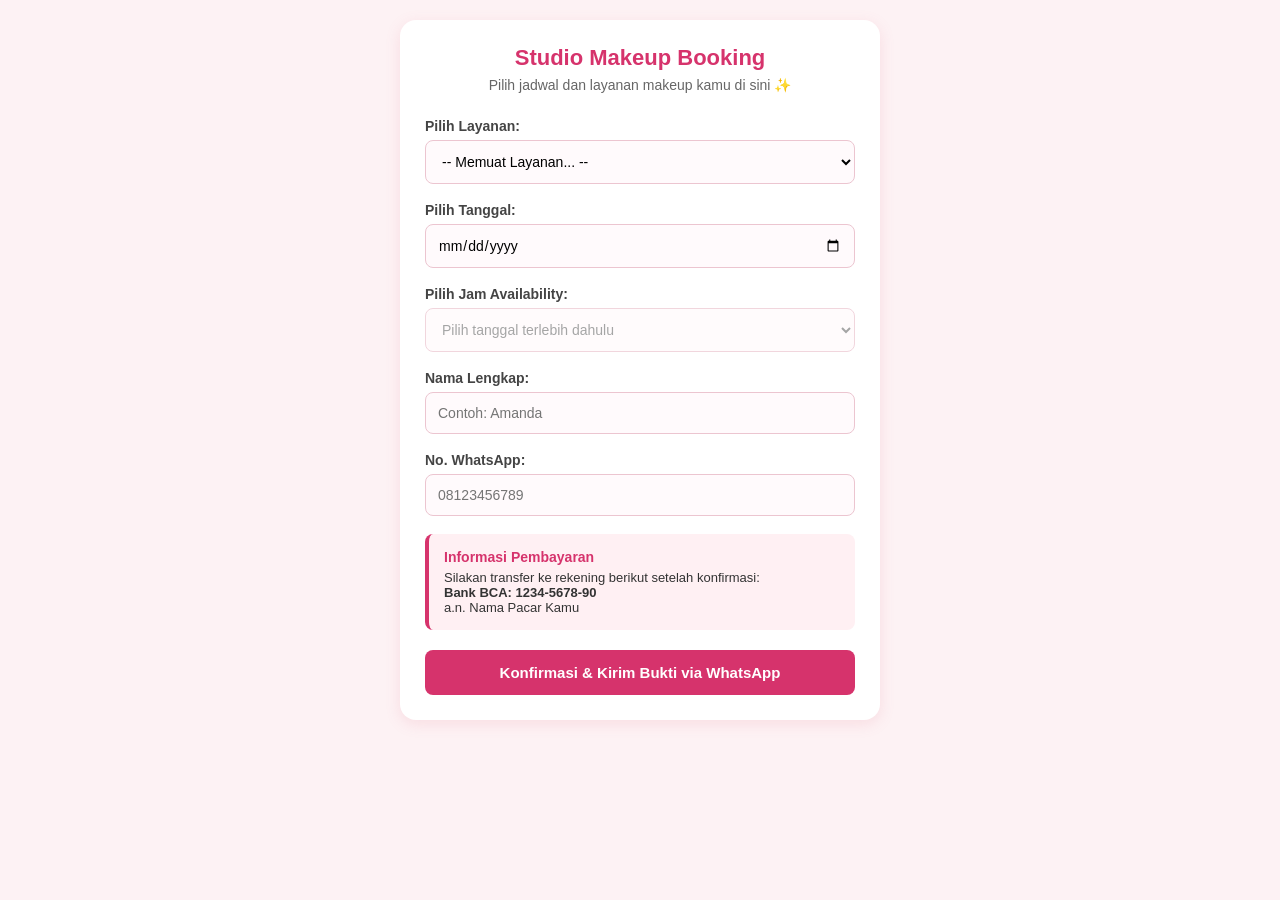
==== index.html @ 507e465f "Add files via upload" ====
<!DOCTYPE html>
<html lang="id">
<head>
  <meta charset="UTF-8">
  <meta name="viewport" content="width=device-width, initial-scale=1.0">
  <title>MUA Appointment Booking</title>
  <link rel="stylesheet" href="style.css">
  <link rel="manifest" href="manifest.json">
</head>
<body>

  <div class="container">
    <header>
      <h1>Studio Makeup Booking</h1>
      <p>Pilih jadwal dan layanan makeup kamu di sini ✨</p>
    </header>

    <form id="bookingForm">
      <!-- 1. Pilih Layanan -->
      <div class="form-group">
        <label for="serviceSelect">Pilih Layanan:</label>
        <select id="serviceSelect" required>
          <option value="">-- Memuat Layanan... --</option>
        </select>
      </div>

      <!-- 2. Pilih Tanggal -->
      <div class="form-group">
        <label for="bookingDate">Pilih Tanggal:</label>
        <input type="date" id="bookingDate" required>
      </div>

      <!-- 3. Pilih Jam -->
      <div class="form-group">
        <label for="timeSlot">Pilih Jam Availability:</label>
        <select id="timeSlot" required disabled>
          <option value="">Pilih tanggal terlebih dahulu</option>
        </select>
      </div>

      <!-- 4. Data Pelanggan -->
      <div class="form-group">
        <label for="clientName">Nama Lengkap:</label>
        <input type="text" id="clientName" placeholder="Contoh: Amanda" required>
      </div>

      <div class="form-group">
        <label for="clientPhone">No. WhatsApp:</label>
        <input type="tel" id="clientPhone" placeholder="08123456789" required>
      </div>

      <!-- Info Pembayaran -->
      <div class="payment-info">
        <h3>Informasi Pembayaran</h3>
        <p>Silakan transfer ke rekening berikut setelah konfirmasi:</p>
        <p><strong>Bank BCA: 1234-5678-90</strong><br>a.n. Nama Pacar Kamu</p>
      </div>

      <button type="submit" id="submitBtn">Konfirmasi & Kirim Bukti via WhatsApp</button>
    </form>
  </div>

  <script src="script.js"></script>
</body>
</html>
---- style.css ----
* {
  box-sizing: border-box;
  font-family: 'Segoe UI', Tahoma, Geneva, Verdana, sans-serif;
  margin: 0;
  padding: 0;
}

body {
  background-color: #fdf2f4;
  color: #333;
  padding: 20px;
}

.container {
  max-width: 480px;
  margin: 0 auto;
  background: #ffffff;
  padding: 25px;
  border-radius: 16px;
  box-shadow: 0 4px 15px rgba(220, 100, 130, 0.15);
}

header {
  text-align: center;
  margin-bottom: 25px;
}

header h1 {
  font-size: 22px;
  color: #d6336c;
  margin-bottom: 6px;
}

header p {
  font-size: 14px;
  color: #666;
}

.form-group {
  margin-bottom: 18px;
}

label {
  display: block;
  font-weight: 600;
  margin-bottom: 6px;
  font-size: 14px;
  color: #444;
}

input, select {
  width: 100%;
  padding: 12px;
  border: 1px solid #ecc5d0;
  border-radius: 8px;
  font-size: 14px;
  background-color: #fffafc;
}

input:focus, select:focus {
  outline: none;
  border-color: #d6336c;
}

.payment-info {
  background-color: #fff0f3;
  padding: 15px;
  border-radius: 8px;
  border-left: 4px solid #d6336c;
  margin-bottom: 20px;
  font-size: 13px;
}

.payment-info h3 {
  color: #d6336c;
  margin-bottom: 5px;
  font-size: 14px;
}

button {
  width: 100%;
  padding: 14px;
  background-color: #d6336c;
  color: white;
  border: none;
  border-radius: 8px;
  font-size: 15px;
  font-weight: bold;
  cursor: pointer;
  transition: background 0.3s;
}

button:hover {
  background-color: #c2255c;
}

button:disabled {
  background-color: #ccc;
  cursor: not-allowed;
}
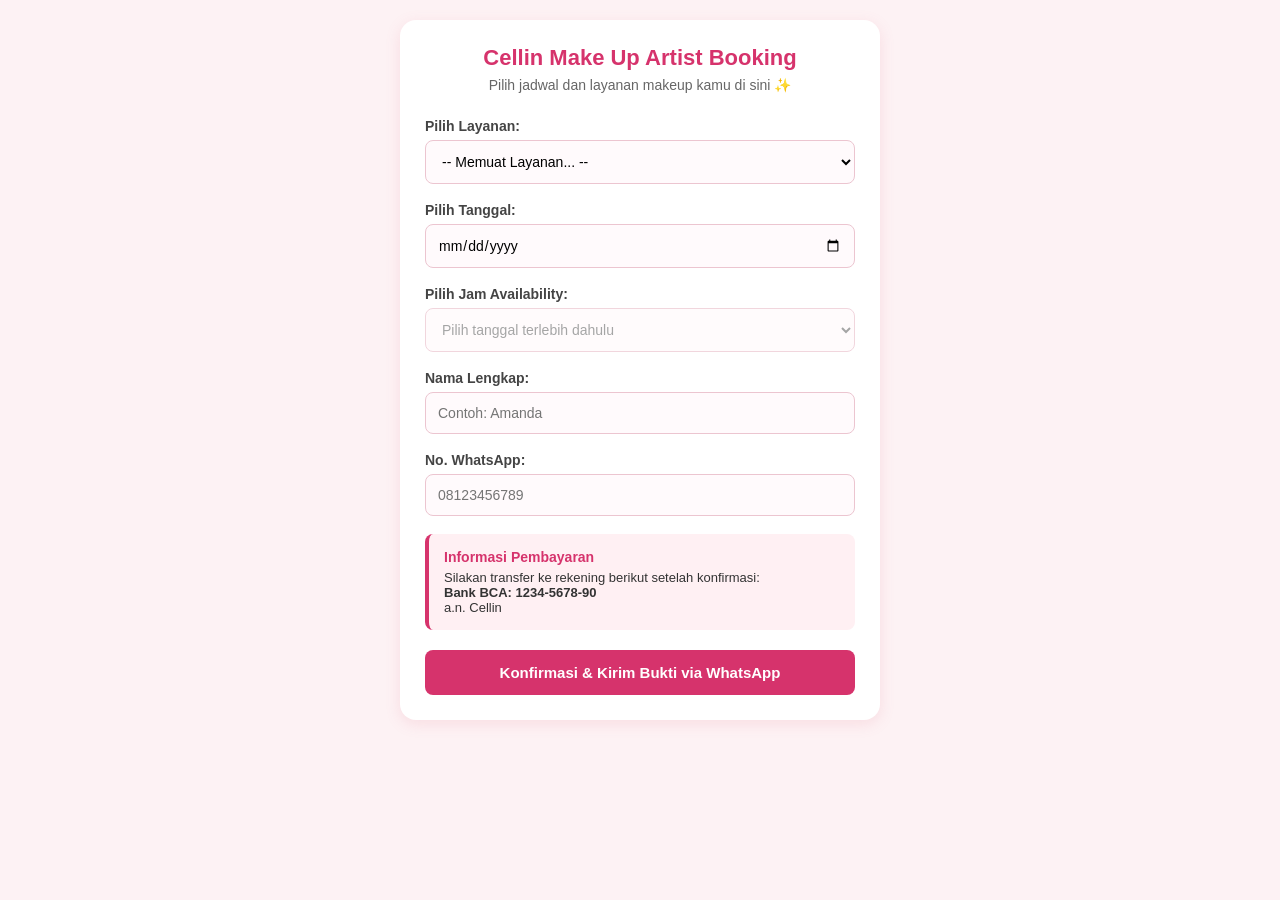
==== commit 750e1ad4: "Update index.html" ====
--- a/index.html
+++ b/index.html
@@ -11,7 +11,7 @@
 
   <div class="container">
     <header>
-      <h1>Studio Makeup Booking</h1>
+      <h1>Cellin Make Up Artist Booking</h1>
       <p>Pilih jadwal dan layanan makeup kamu di sini ✨</p>
     </header>
 
@@ -53,7 +53,7 @@
       <div class="payment-info">
         <h3>Informasi Pembayaran</h3>
         <p>Silakan transfer ke rekening berikut setelah konfirmasi:</p>
-        <p><strong>Bank BCA: 1234-5678-90</strong><br>a.n. Nama Pacar Kamu</p>
+        <p><strong>Bank BCA: 1234-5678-90</strong><br>a.n. Cellin</p>
       </div>
 
       <button type="submit" id="submitBtn">Konfirmasi & Kirim Bukti via WhatsApp</button>
@@ -62,4 +62,4 @@
 
   <script src="script.js"></script>
 </body>
-</html>+</html>
